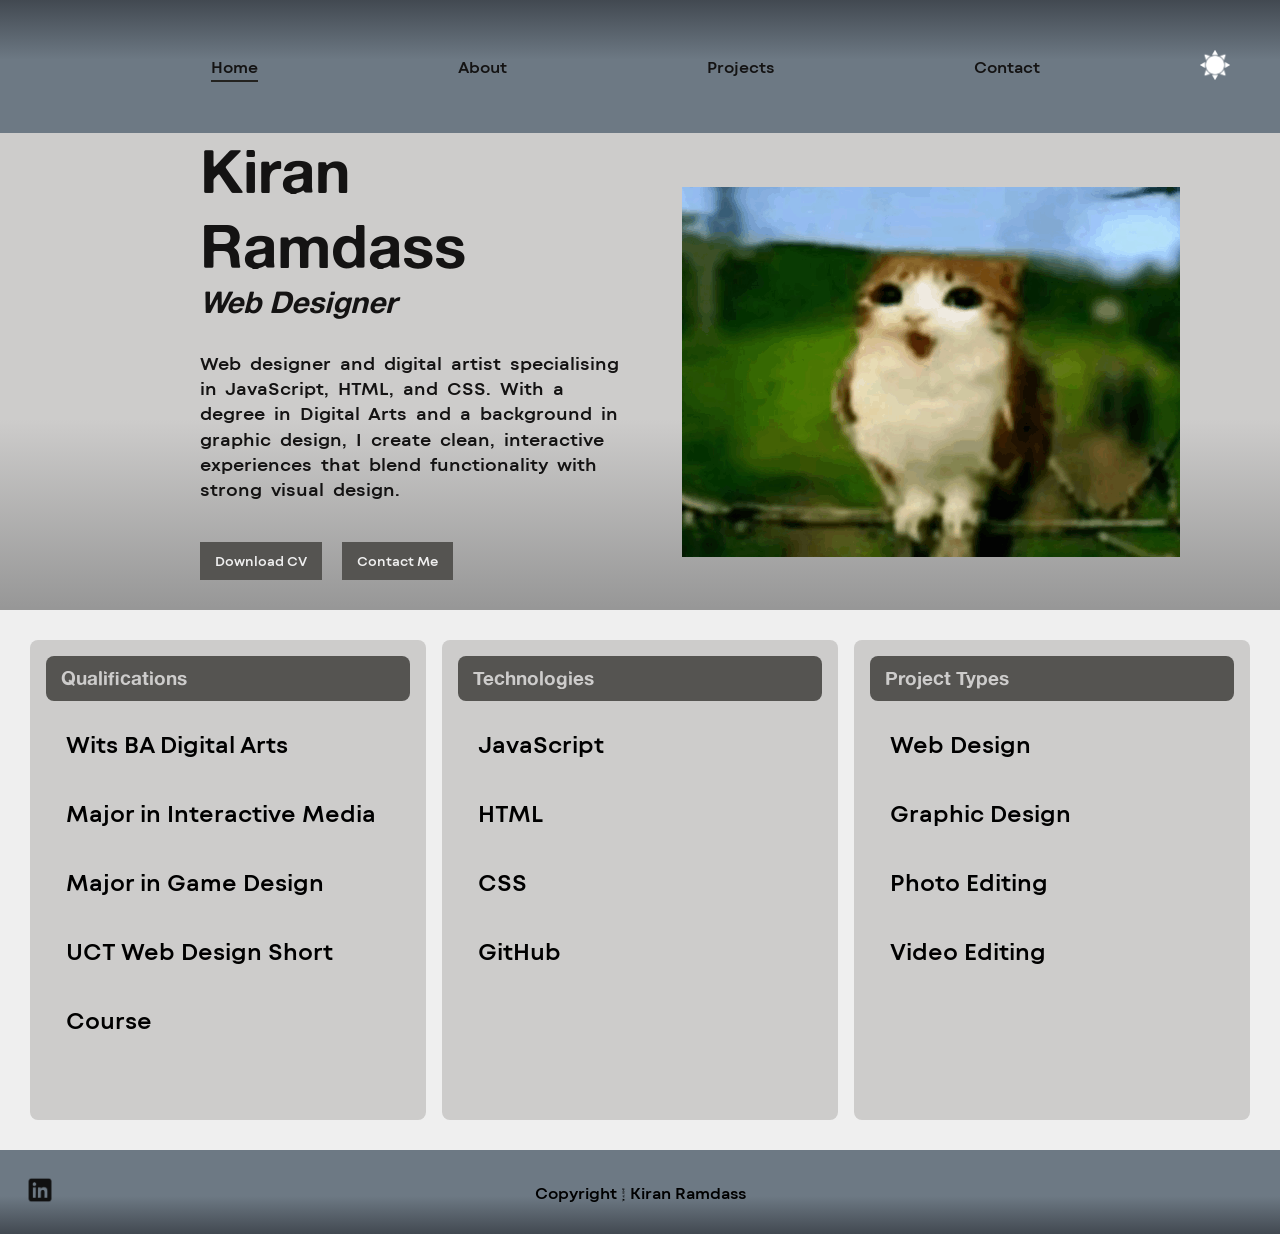
==== index.html @ 97e03ce2 "Initial commit" ====
<!DOCTYPE html>
<html lang="en">
<head>
    <meta charset="UTF-8">
    <meta name="viewport" content="width=device-width, initial-scale=1.0">
    <title>Home</title>
    <link rel="stylesheet" href="./CSS/style.css">
    <script src="./JS/main.js" defer></script>

</head>
<body>

    <header></header> <!--Home Navigation Bar-->
    
    <main>

        <section class="hero home-hero"> <!--Home Hero Section-->
            
            <div class="hero-text">
                <h1>Kiran Ramdass</h1>
                <h2>Web Designer</h2>
                
            
                <p class="hero-p">
                    Web designer and digital artist specialising in JavaScript, HTML, and CSS. 
                    With a degree in Digital Arts and a background in graphic design, I create clean, 
                    interactive experiences that blend functionality with strong visual design.
                </p>

                <div class="hero-btns">

                    <button>Download CV</button>
                    <a href="./HTML/contact.html"> <button>Contact Me</button> </a>

                </div>

            </div>

            <img src="./Images/surprised meowl.png" alt="Picture of Kiran" class="hero-img">

            

        </section> 


        <section class="card-container"> <!--Card Section-->

            <article class="card"> <!--Qualifications Card-->

                <div class="card-header">
                    <h3>Qualifications</h3>
                </div>

                <div class="card-body">
                    <ul>
                        <li>Wits BA Digital Arts</li>
                        <li>Major in Interactive Media</li>
                        <li>Major in Game Design</li>
                        <li>UCT Web Design Short Course</li>
                    </ul>       
                </div>  

            </article>

            <article class="card"><!--Technologies Card-->

                <div class="card-header">
                    <h3>Technologies</h3>
                </div>

                <div class="card-body">
                    <ul>
                        <li>JavaScript</li>
                        <li>HTML</li>
                        <li>CSS</li>
                        <li>GitHub</li>
                    </ul>
                </div>

            </article>

            <article class="card"><!--Projects Card-->
                
                <div class="card-header">
                    <h3>Project Types</h3>
                </div>

                <div class="card-body">
                <ul>
                    <li>Web Design</li>
                    <li>Graphic Design</li>
                    <li>Photo Editing</li>
                    <li>Video Editing</li>
                </ul>
                </div>

            </article>

        </section>


    </main>

    <footer><!--Footer-->
        <a href="https://www.linkedin.com/in/kiran-ramdass-a463453aa/" target="_blank">
            <img src="./Images/LinkedIn Logo.png" alt="LinkedIn" id="linkedin-button">
        </a>
        <p class="copyright">Copyright @ Kiran Ramdass</p>
    </footer>
    
</body>
</html>
---- CSS/style.css ----
*{
    margin: 0;
    padding: 0;
    box-sizing: border-box;

}


/*Fonts*/
@font-face {
    font-family: "MontBlanc";
    src: url("../Fonts/MontBlanc-Trial-SemiBold.ttf");
    font-display: swap;
}

@font-face {
    font-family: "AlteHaas";
    src: url("../Fonts/AlteHaasGroteskBold.ttf");
    font-display: swap;
}

h1, h2, h3{
    font-family: AlteHaas;
}

p, li{
    font-family: MontBlanc, sans-serif;
}


/*Website Colours (Light Mode)*/
body{
    background-color: #efefef;
}



header{
    background: linear-gradient(to top, #6d7984 55%, #424951);
    position: sticky;
    top: 0;
    z-index: 100;
}

.hero{
    background: linear-gradient(to bottom, #cdcccb 60%, #686868a7);
}

nav a{
    color: rgb(20, 19, 19);
    text-decoration: none;
    transition: color 0.3s ease;
}

nav a:hover{
    color: #efefef;
}

/*Website Colours (Dark Mode)*/

body.dark-mode{
    background-color: #5a5957;
    color: #efefef;
}

body.dark-mode .hero{
    background: linear-gradient(to bottom, #3c3c3b 55%, #181818);
}

body.dark-mode .hero-text {
    color: #efefef;
}

body.dark-mode .hero-p{
    color: #efefef;
}

body.dark-mode .card{
    background-color: #3c3c3b;
}

body.dark-mode .card-header{
    background-color: #23221f;
}

body.dark-mode header{
    background: linear-gradient(to top, #454c53 55%, #34393e);
}

body.dark-mode footer{
    background: linear-gradient(to bottom, #454c53 55%, #34393e);
}

body.dark-mode .project-card h3{
    background-color: #23221f;
}

body.dark-mode .project-card{
    background-color: #3c3c3b;
}

body.dark-mode button{
    background-color: #23221f;
}

body.dark-mode .timeline::before{
    background-color: #efefef;
}

body.dark-mode .timeline::after{
    background-color: #efefef;
}

body.dark-mode #Arrow{
    filter: invert(1);
}

body.dark-mode .Linked-Logo{
    filter: invert(0);
}

body.dark-mode #email-logo{
    filter: invert(1);
}

body.dark-mode #linkedin-button{
    filter: invert(0);
}

body.dark-mode nav a.active{
    border-bottom: 2px solid #efefef;
}


/*Universal Structuring*/
nav ul{
    list-style: none;
    display: flex;
    justify-content: center;
    gap: 200px;
    flex: 1;
}

nav {
    display: flex;
    align-items: center;
    padding: 50px 50px;
}

nav button{
    margin-left: auto;
}

footer p{
    position: absolute;
    left: 50%;
    transform: translateX(-50%);
}

#theme-icon{
    width: 30px;
    height: 30px;
}

#theme-toggle{
    background: none;
    border: none;
    cursor: pointer;
    padding: 0;
}

#Arrow{
    display: block;
    width: 30px;
    margin: 0 auto;
    padding-bottom: 20px;
}

#linkedin-button{
    width: 40px;
    height: 40px;
    filter: invert(1);
}

nav a.active {
    border-bottom: 2px solid #23221f;
    padding-bottom: 4px;
}


/*Home Page*/

.home-hero{
    display: flex;
    justify-content: space-between;
    align-items: center;
}

.card-container ul{
    list-style: none;
}

.card-container{
    display: grid;
    grid-template-columns: repeat(3, 1fr);
    gap: 1rem;
    padding: 30px;
}

.hero-p{
    max-width: 500px;
    font-size: 18px;
    padding-top: 30px;
    padding-bottom: 10px;
    letter-spacing: 0px;
    word-spacing: 4px;
    line-height: 1.4;
    color: rgb(20, 19, 19);
}

.hero-img{
    padding: 50px;
    padding-right: 100px;
}

.hero-text{
    padding-left: 200px;
    color: rgb(20, 19, 19);
}

.hero-text h1{
    font-size: 60px
}

.hero-text h2{
    font-size: 30px;
    font-style: italic;
}

.hero-btns{
    font-size: 16px;
    padding: 30px 0px;
    display: flex;
    gap: 20px;
}

.hero-btns button{
    border: none;
    padding: 10px 15px;
    font-family: MontBlanc, sans-serif;
    background-color: #555451;
    color: #efefef;
}

.hero-btns button:hover{
    transition: background-color 0.3s ease;
    background-color: #757370;
    cursor: pointer;
    
}

.card{
    background-color: #cdcccb;
    padding: 1rem;
    border-radius: 8px;
    transition: background-color 0.2s ease;
}


.card-header{
    margin-bottom: 0.5rem;
}

.card li{
    line-height: 3;
    font-size: 23px
}

.card-body{
   padding: 0;
   margin-left: 20px;
   padding-bottom: 50px;
}

.card-header{
    padding: 10px 15px;
    background-color: #555451;
    border-radius: 8px;
}

.card-header h3{
    color: #cdcccb;
}

footer{
    background: linear-gradient(to bottom, #6d7984 55%,  #424951);
    padding: 20px 20px;
    display: flex;
    align-items: center;
    position: relative;
}


/*About Page*/

/*About Hero Section*/


.about-hero-text h1{
    font-size: 60px;
    text-align: center;
    padding: 30px 30px;
}

.about-hero-desc{
    text-align: center;
    max-width: 800px;
    margin: 0 auto;
    font-size: 18px;
}

.scroll-text{
    text-align: center;
    padding: 30px;
}

.about-hero-btns{
    font-size: 16px;
    padding: 30px 0px;
    display: flex;
    gap: 20px;
    justify-content: center;
}

.about-hero-btns button{
    border: none;
    padding: 10px 15px;
    font-family: MontBlanc, sans-serif;
    background-color: #555451;
    color: #efefef;
}

.about-hero-btns button:hover{
    transition: background-color 0.3s ease;
    background-color: #757370;
    cursor: pointer;
}


/*About Page Timeline*/

.timeline{
    position: relative;
    padding-top: 130px;
    margin-bottom: 50px;
}

.timeline-content{
    line-height: 1.9;
}

.timeline-content{
    text-align: center;
}

.timeline-btn{
    font-size: 16px;
    padding: 10px 0px;
    display: flex;
    gap: 20px;
    justify-content: center;
}

/*Timeline Buttons*/

.timeline-btn button{
    border: none;
    padding: 10px 15px;
    font-family: MontBlanc, sans-serif;
    background-color: #555451;
    color: #efefef;
}

.timeline-btn button:hover{
    transition: background-color 0.3s ease;
    background-color: #757370;
    cursor: pointer;
}

/*Reddam Content*/

.reddam {
    position: relative;
    right: 20px;
}

.reddam .timeline-img{
    position: relative;
    left: 590px;
    width: 100px;
    bottom: 10px;
}

.reddam .timeline-content{
    position: relative;
    left: 150px;
    align-items: center;
}

/*Dale Content*/

.dale{
    position: relative;
    right: 20px;
}

.dale .timeline-img{
    position: relative;
    left: 840px;
    width: 200px;
    bottom: 30px;
}

.dale .timeline-content{
    position: relative;
    left: 865px;
}

/*Wits Content*/

.wits{
    position: relative;
    right: 20px;
}

.wits .timeline-img{
    position: relative;
    left: 540px;
    width: 200px;
    bottom: 35px;
}

.wits .timeline-content{
    position: relative;
    left: 80px;
}

/*UCT Content*/

.uct{
    position: relative;
    bottom: 30px;
}

.uct .timeline-img{
    position: relative;
    left: 765px;
    width: 300px;
}

.uct .timeline-content{
    position: relative;
    left: 730px;
}

/*Individual Content*/

.individual .timeline-img{
    position: relative;
    left: 580px;
    width: 50px;
}

.individual .timeline-content{
    position: relative;
    left: 200px;
}

/*Timeline Page Divider*/

.timeline-item{
    display: flex;
    align-items: center;
}

.timeline::before{
    content: '';
    position: absolute;
    left: 50%;
    top: 90px;
    bottom: 0;
    width: 2px;
    background-color: #555451;
    transform: translateX(-50%);
}

.timeline::after{
    content: '';
    position: absolute;
    left: 50%;
    top: 90px;
    width: 20px;
    height: 2px;
    background-color: #555451;
    transform: translateX(-50%);
}




/*Projects Page*/


.projects-heading{
    font-size: 60px;
    text-align: center;
    padding: 30px 30px;
}

.projects-desc{
    text-align: center;
    max-width: 800px;
    margin: 0 auto;
    font-size: 18px;
}

.projects-hero-btns{
    font-size: 16px;
    padding: 30px 0px;
    display: flex;
    gap: 20px;
    justify-content: center;
}

.projects-hero-btns button{
    border: none;
    padding: 10px 15px;
    font-family: MontBlanc, sans-serif;
    background-color: #555451;
    color: #efefef;
}

.projects-hero-btns button:hover{
    transition: background-color 0.3s ease;
    background-color: #757370;
    cursor: pointer; 
}

.projects-scroll-text{
    text-align: center;
    padding: 30px;
}

.projects-subheading{
    text-align: center;
    font-size: 18px;
    margin-top: 30px;
    line-height: 40px;
}

.projects-grid{
    display: flex;
    gap: 2rem;
    padding: 30px;
    justify-content: center;
    text-align: center;
}

.project-card{
    background-color: #cdcccb;
    padding: 1.5rem;
    flex: 1;
    border-radius: 8px;
}

.project-card h3{
    margin: 0 auto;
    margin-bottom: 50px;
    background-color: #555451;
    padding: 0.5rem;
    border-radius: 8px;
    color: #cdcccb;
}



/*Contact Page*/


.contact-heading{
    font-size: 60px;
    text-align: center;
    padding: 30px 30px;
}

.contact-desc{
    text-align: center;
    max-width: 800px;
    margin: 0 auto;
    font-size: 18px;
}

.contact-hero-btns{
    font-size: 16px;
    padding: 30px 0px;
    display: flex;
    gap: 20px;
    justify-content: center;
}

.contact-hero-btns button{
    border: none;
    padding: 10px 15px;
    font-family: MontBlanc, sans-serif;
    background-color: #555451;
    color: #efefef;
}

.contact-hero-btns button:hover{
    transition: background-color 0.3s ease;
    background-color: #757370;
    cursor: pointer; 
}

.contact-scroll{
    text-align: center;
    padding: 30px;
}

.contact-form{
    display: flex;
    flex-direction: column;
    gap: 1rem;
    max-width: 600px;
    margin: 0 auto;
}

.contact-form-section{
    text-align: center;
}

.contact-form-section h2{
    margin-top: 50px;
    margin-bottom: 10px;
}

.sub-p{
    padding-bottom: 30px;
}

.contact-form input{
    padding: 10px;
    width: 100%;
}

.contact-form textarea{
    padding: 10px;
    width: 100%;
    height: 150px;
    resize: none;
}

.contact-form button{
    width: 150px;
    padding: 10px;
    margin: 0 auto;
    border: none;
    padding: 10px 15px;
    font-family: MontBlanc, sans-serif;
    background-color: #555451;
    color: #efefef;
    width: 150px;
    margin: 0 auto;
    cursor: pointer;
    transition: background-color 0.3s ease;
}

.contact-form button:hover{
    background-color: #757370;
}

.Linked-Logo{
    filter: invert(1);
    display: block;
    width: 100px;
    margin: 0 auto;
}

#email-logo{
    display: block;
    width: 70px;
    margin: 0 auto;
}

.email-p{
    margin-bottom: 30px;
}
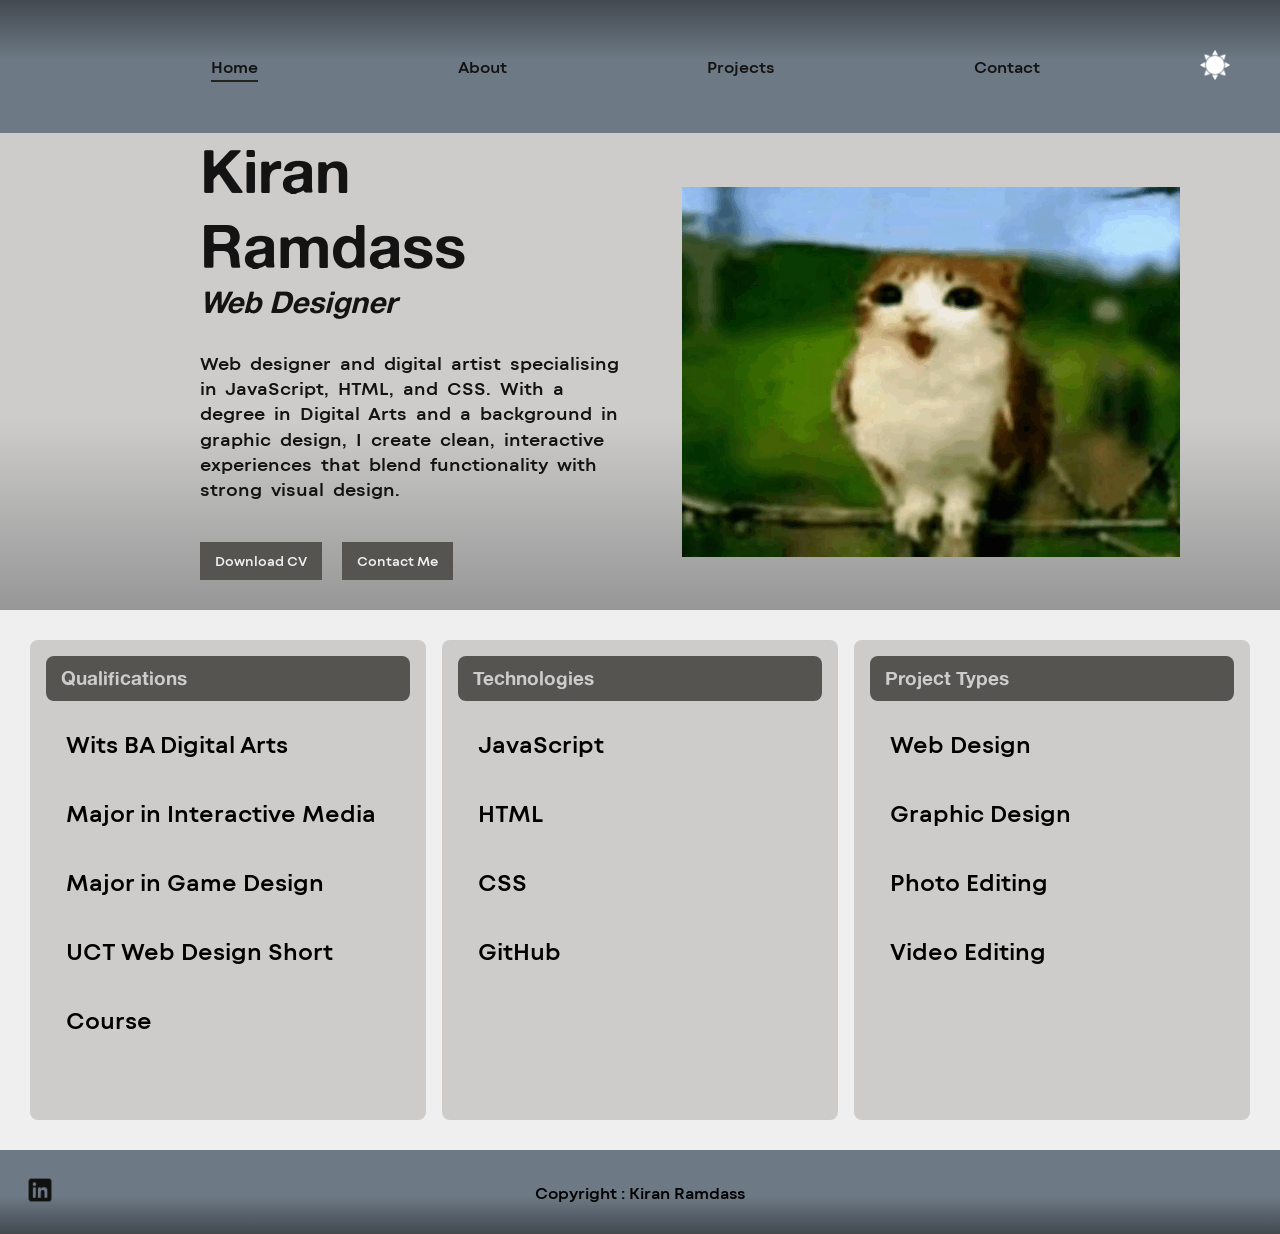
==== commit d37adcd3: "Updates Complete Home, About & Contact Page. In progress Projects Page" ====
--- a/index.html
+++ b/index.html
@@ -102,10 +102,10 @@
     </main>
 
     <footer><!--Footer-->
-        <a href="https://www.linkedin.com/in/kiran-ramdass-a463453aa/" target="_blank">
-            <img src="./Images/LinkedIn Logo.png" alt="LinkedIn" id="linkedin-button">
+        <a href="https://www.linkedin.com/in/kiran-ramdass-a463453aa/" target="_blank" rel="noopener noreferrer">
+            <img src="./Images/LinkedIn Logo.png" alt="LinkedIn" id="linkedin-footer">
         </a>
-        <p class="copyright">Copyright @ Kiran Ramdass</p>
+        <p class="copyright">Copyright : Kiran Ramdass</p>
     </footer>
     
 </body>
--- a/CSS/style.css
+++ b/CSS/style.css
@@ -123,7 +123,7 @@
     filter: invert(1);
 }
 
-body.dark-mode #linkedin-button{
+body.dark-mode #linkedin-footer{
     filter: invert(0);
 }
 
@@ -131,6 +131,15 @@
     border-bottom: 2px solid #efefef;
 }
 
+body.dark-mode .modal-content{
+    background-color: #5a5957;
+    color: #efefef;
+}
+
+body.dark-mode .modal-close{
+    background: none;
+    color: #efefef;
+}
 
 /*Universal Structuring*/
 nav ul{
@@ -150,6 +159,7 @@
 nav button{
     margin-left: auto;
 }
+
 
 footer p{
     position: absolute;
@@ -176,7 +186,7 @@
     padding-bottom: 20px;
 }
 
-#linkedin-button{
+#linkedin-footer{
     width: 40px;
     height: 40px;
     filter: invert(1);
@@ -269,6 +279,9 @@
 
 .card-header{
     margin-bottom: 0.5rem;
+    padding: 10px 15px;
+    background-color: #555451;
+    border-radius: 8px;
 }
 
 .card li{
@@ -282,11 +295,6 @@
    padding-bottom: 50px;
 }
 
-.card-header{
-    padding: 10px 15px;
-    background-color: #555451;
-    border-radius: 8px;
-}
 
 .card-header h3{
     color: #cdcccb;
@@ -317,6 +325,9 @@
     max-width: 800px;
     margin: 0 auto;
     font-size: 18px;
+    letter-spacing: 0px;
+    word-spacing: 4px;
+    line-height: 1.4;
 }
 
 .scroll-text{
@@ -357,9 +368,6 @@
 
 .timeline-content{
     line-height: 1.9;
-}
-
-.timeline-content{
     text-align: center;
 }
 
@@ -387,100 +395,233 @@
     cursor: pointer;
 }
 
-/*Reddam Content*/
-
-.reddam {
+/*About Modals*/
+
+.modal {
+    display: none;
+    position: fixed;
+    top: 0;
+    left: 0;
+    width: 100%;
+    height: 100%;
+    background-color: rgba(0, 0, 0, 0.6);
+    z-index: 200;
+    justify-content: center;
+    align-items: center;
+}
+
+.modal.active{
+    display: flex;
+}
+
+.modal-content{
+    background-color: #efefef;
+    padding: 40px;
+    border-radius: 8px;
+    width: 70%;
+    max-height: 80vh;
+    overflow-y: auto;
     position: relative;
-    right: 20px;
-}
+    display: flex;
+    align-items: flex-start;
+    gap: 20px;
+}
+
+.modal-close {
+    position: absolute;
+    top: 10px;
+    right: 15px;
+    background: none;
+    border: none;
+    font-size: 20px;
+    cursor: pointer;
+}
+
+/*Timeline Images*/
 
 .reddam .timeline-img{
-    position: relative;
-    left: 590px;
     width: 100px;
-    bottom: 10px;
-}
+    margin-right: 70px;
+}
+
+.dale .timeline-img{
+    width: 200px;
+    margin-bottom: 10px;
+    transform: translateX(10px);
+}
+
+.wits .timeline-img{
+    width: 200px;
+    margin-right: 50px;
+}
+
+.uct .timeline-img{
+    width: 150px;
+    transform: translateX(30px);
+    margin-bottom: 30px;
+}
+
+/*Timeline Content (Descriptions and Buttons)*/
 
 .reddam .timeline-content{
-    position: relative;
-    left: 150px;
+    margin-right: 10px;
+}
+
+.wits .timeline-content{
+    margin-right: 40px;
+}
+
+.dale .timeline-content{
+    margin-left: 50px;
+}
+
+.uct .timeline-content{
+    transform: translateX(90px);
+    margin-bottom: 30px;
+}
+
+/*Reddam Modal*/
+
+.reddam-modal-text{
+    padding-top: 90px;
+    max-width: 700px;
+    padding-left: 50px;
+    letter-spacing: 0px;
+    word-spacing: 4px;
+    line-height: 1.4;
+ }
+
+ .reddam-modal-title{
+    padding-bottom: 15px;
+    
+ }
+
+ .reddam-modal-details{
+    padding-bottom: 10px;
+ }
+
+
+.reddam-modal-img{
+    width: 200px;
+    flex-shrink: 0;
+    margin-top: 50px;
+    margin-bottom: 50px;
+    margin-left: 40px;
+}
+
+
+/*Dale Modal*/
+
+.dale-modal-text{
+    padding-top: 80px;
+    max-width: 700px;
+    padding-left: 40px;
+    letter-spacing: 0px;
+    word-spacing: 4px;
+    line-height: 1.4;
+    padding-bottom: 90px;
+}
+
+.dale-modal-img{
+    width: 200px;
+    flex-shrink: 0;
+    margin-top: 100px;
+    margin-bottom: 50px;
+    margin-left: 40px;
+}
+
+.dale-modal-title{
+    padding-bottom: 15px;
+}
+
+.dale-modal-details{
+    padding-bottom: 10px;
+}
+
+
+/*Wits Modal*/
+
+.wits-modal-text{
+    padding-top: 80px;
+    max-width: 700px;
+    letter-spacing: 0px;
+    word-spacing: 4px;
+    line-height: 1.4;
+    padding-bottom: 90px;
+}
+
+.wits-modal-img{
+    width: 250px;
+    flex-shrink: 0;
+    margin-top: 50px;
+    margin-bottom: 60px;
+    
+}
+
+.wits-modal-title{
+    padding-bottom: 15px;
+}
+
+.wits-modal-details{
+    padding-bottom: 10px;
+}
+
+
+/*UCT Modal*/
+
+.uct-modal-text{
+    padding-top: 80px;
+    max-width: 700px;
+    letter-spacing: 0px;
+    word-spacing: 4px;
+    line-height: 1.4;
+    padding-bottom: 90px;
+    padding-left: 40px;
+}
+
+.uct-modal-img{
+    width: 200px;
+    flex-shrink: 0;
+    margin-top: 60px;
+    margin-left: 30px;
+}
+
+.uct-modal-title{
+    padding-bottom: 15px;
+}
+
+.uct-modal-details{
+    padding-bottom: 10px;
+}
+
+
+
+/*Timeline Page Divider*/
+
+.timeline-item{
+    display: flex;
     align-items: center;
-}
-
-/*Dale Content*/
-
-.dale{
-    position: relative;
-    right: 20px;
-}
-
-.dale .timeline-img{
-    position: relative;
-    left: 840px;
-    width: 200px;
-    bottom: 30px;
-}
-
-.dale .timeline-content{
-    position: relative;
-    left: 865px;
-}
-
-/*Wits Content*/
-
-.wits{
-    position: relative;
-    right: 20px;
-}
-
-.wits .timeline-img{
-    position: relative;
-    left: 540px;
-    width: 200px;
-    bottom: 35px;
-}
-
-.wits .timeline-content{
-    position: relative;
-    left: 80px;
-}
-
-/*UCT Content*/
-
-.uct{
-    position: relative;
-    bottom: 30px;
-}
-
-.uct .timeline-img{
-    position: relative;
-    left: 765px;
-    width: 300px;
-}
-
-.uct .timeline-content{
-    position: relative;
-    left: 730px;
-}
-
-/*Individual Content*/
-
-.individual .timeline-img{
-    position: relative;
-    left: 580px;
-    width: 50px;
-}
-
-.individual .timeline-content{
-    position: relative;
-    left: 200px;
-}
-
-/*Timeline Page Divider*/
-
-.timeline-item{
-    display: flex;
-    align-items: center;
+    justify-content: flex-end;
+    padding-right: calc(50% + 40px);
+    margin-bottom: 60px;
+    width: 100%;
+}
+
+.timeline-item:nth-child(even){
+    flex-direction: row-reverse;
+    justify-content: flex-end;
+    padding-right: 0;
+    padding-left: calc(50% + 40px);
+}
+
+.timeline-img{
+    width: 150px;
+    margin-right: 20px;
+}
+
+.timeline-item:nth-child(even) .timeline-img{
+    margin-right: 0;
+    margin-left: 20px;
 }
 
 .timeline::before{
@@ -505,9 +646,6 @@
     transform: translateX(-50%);
 }
 
-
-
-
 /*Projects Page*/
 
 
@@ -522,6 +660,9 @@
     max-width: 800px;
     margin: 0 auto;
     font-size: 18px;
+    letter-spacing: 0px;
+    word-spacing: 4px;
+    line-height: 1.4;
 }
 
 .projects-hero-btns{
@@ -598,6 +739,9 @@
     max-width: 800px;
     margin: 0 auto;
     font-size: 18px;
+    letter-spacing: 0px;
+    word-spacing: 4px;
+    line-height: 1.4;
 }
 
 .contact-hero-btns{
@@ -662,21 +806,30 @@
 
 .contact-form button{
     width: 150px;
-    padding: 10px;
     margin: 0 auto;
+    margin-top: 20px;
     border: none;
     padding: 10px 15px;
     font-family: MontBlanc, sans-serif;
     background-color: #555451;
     color: #efefef;
-    width: 150px;
-    margin: 0 auto;
     cursor: pointer;
     transition: background-color 0.3s ease;
 }
 
 .contact-form button:hover{
     background-color: #757370;
+}
+
+
+#email-logo{
+    display: block;
+    width: 70px;
+    margin: 0 auto;
+}
+
+.email-p{
+    margin-bottom: 30px;
 }
 
 .Linked-Logo{
@@ -684,15 +837,204 @@
     display: block;
     width: 100px;
     margin: 0 auto;
-}
-
-#email-logo{
+    margin-bottom: -6px;
+    margin-top: 70px;
+}
+
+.Linked-button{
+    width: 150px;
+    margin: 0 auto;
     display: block;
-    width: 70px;
-    margin: 0 auto;
-}
-
-.email-p{
-    margin-bottom: 30px;
-}
-
+    border: none;
+    padding: 10px 15px;
+    font-family: MontBlanc, sans-serif;
+    background-color: #555451;
+    color: #efefef;
+    cursor: pointer;
+    transition: background-color 0.3s ease;
+    margin-top: 20px;
+    margin-bottom: 70px;
+}
+
+.Linked-button:hover{
+    background-color: #757370;
+}
+
+/*Responsive Design*/
+
+@media (max-width: 768px){
+
+
+    /*Nav*/
+
+    nav ul{
+        gap: 15px;
+    }
+
+    nav{
+        padding: 15px 20px;
+    }
+
+    .home-hero{
+        flex-direction: column;
+        text-align: center;
+        padding: 30px 20px;
+        align-items: center;
+    }
+
+    .hero-text{
+        padding-left: 0;
+        padding-right: 0;
+        padding: 20px;
+    }
+
+    .hero-text h1{
+        font-size: 36px;
+    }
+
+    .hero-text h2{
+        font-size: 20px;
+    }
+
+    .hero-p{
+        max-width: 100%;
+        font-size: 16px;
+    }
+
+    .hero-btns{
+        justify-content: center;
+    }
+
+    .hero-img{
+        padding: 20px;
+        width: 200px;
+    }
+
+    /*Home Cards*/
+
+    .card-container{
+        grid-template-columns: 1fr;
+    }
+
+    .card li{
+        font-size: 18px;
+        line-height: 2.5;
+    }
+
+    /*About Hero Section*/
+
+    .about-hero-text h1{
+        font-size: 36px;
+        padding: 20px;
+    }
+
+    .about-hero-desc{
+        font-size: 16px;
+        padding: 0 20px;
+    }
+
+    /*Timeline*/
+
+    .timeline-item, .timeline-item:nth-child(even){
+        flex-direction: column;
+        align-items: center;
+        padding-left: 0;
+        padding-right: 0;
+        text-align: center;
+    }
+
+    .timeline-item.dale{
+        flex-direction: column-reverse;
+    }
+
+    .timeline-item.uct{
+        flex-direction: column-reverse;
+    }
+
+    .timeline-img, .reddam .timeline-img, .dale .timeline-img, .wits .timeline-img, .uct .timeline-img{
+        display: block;
+        margin: 0 auto 20px auto;
+        margin-left: auto;
+        margin-right: auto;
+        transform: none;
+
+    }
+
+    .timeline::before, .timeline::after{
+        display: none;
+    }
+
+    .timeline-content, .reddam .timeline-content, .dale .timeline-content, .wits .timeline-content, .uct .timeline-content{
+        margin-left: 0;
+        margin-right: 0;
+        text-align: center;
+        transform: none;
+    }
+
+
+    /*Modals*/
+
+    .modal-content{
+        width: 90%;
+        flex-direction: column;
+        padding: 20px;
+        align-items: center;
+    }
+
+    .reddam-modal-img, .dale-modal-img, .wits-modal-img, .uct-modal-img{
+        width: 150px;
+        margin: 0 auto 20px auto;
+    }
+
+     .reddam-modal-text, .dale-modal-text, .wits-modal-text, .uct-modal-text{
+        padding: 10px;
+        text-align: center;
+    }
+
+    /*Projects Page*/
+
+    .projects-grid{
+        flex-direction: column;
+        padding: 20px;
+    }
+
+    .projects-heading{
+        font-size: 36px;
+        padding: 20px;
+    }
+
+    .projects-desc{
+        padding: 0 20px;
+        font-size: 16px;
+    }
+
+    /*Contact Page*/
+    
+    .contact-heading{
+        font-size: 36px;
+        padding: 20px;
+    }
+
+    .contact-desc{
+        padding: 0 20px;
+        font-size: 16px;
+    }
+
+    .contact-form{
+        padding: 0 20px;
+    }
+
+    /*Footer*/
+
+    footer{
+        flex-direction: column;
+        gap: 10px;
+        text-align: center;
+        padding: 20px;
+    }
+
+    footer p {
+        position: static;
+        transform: none;
+    }
+}
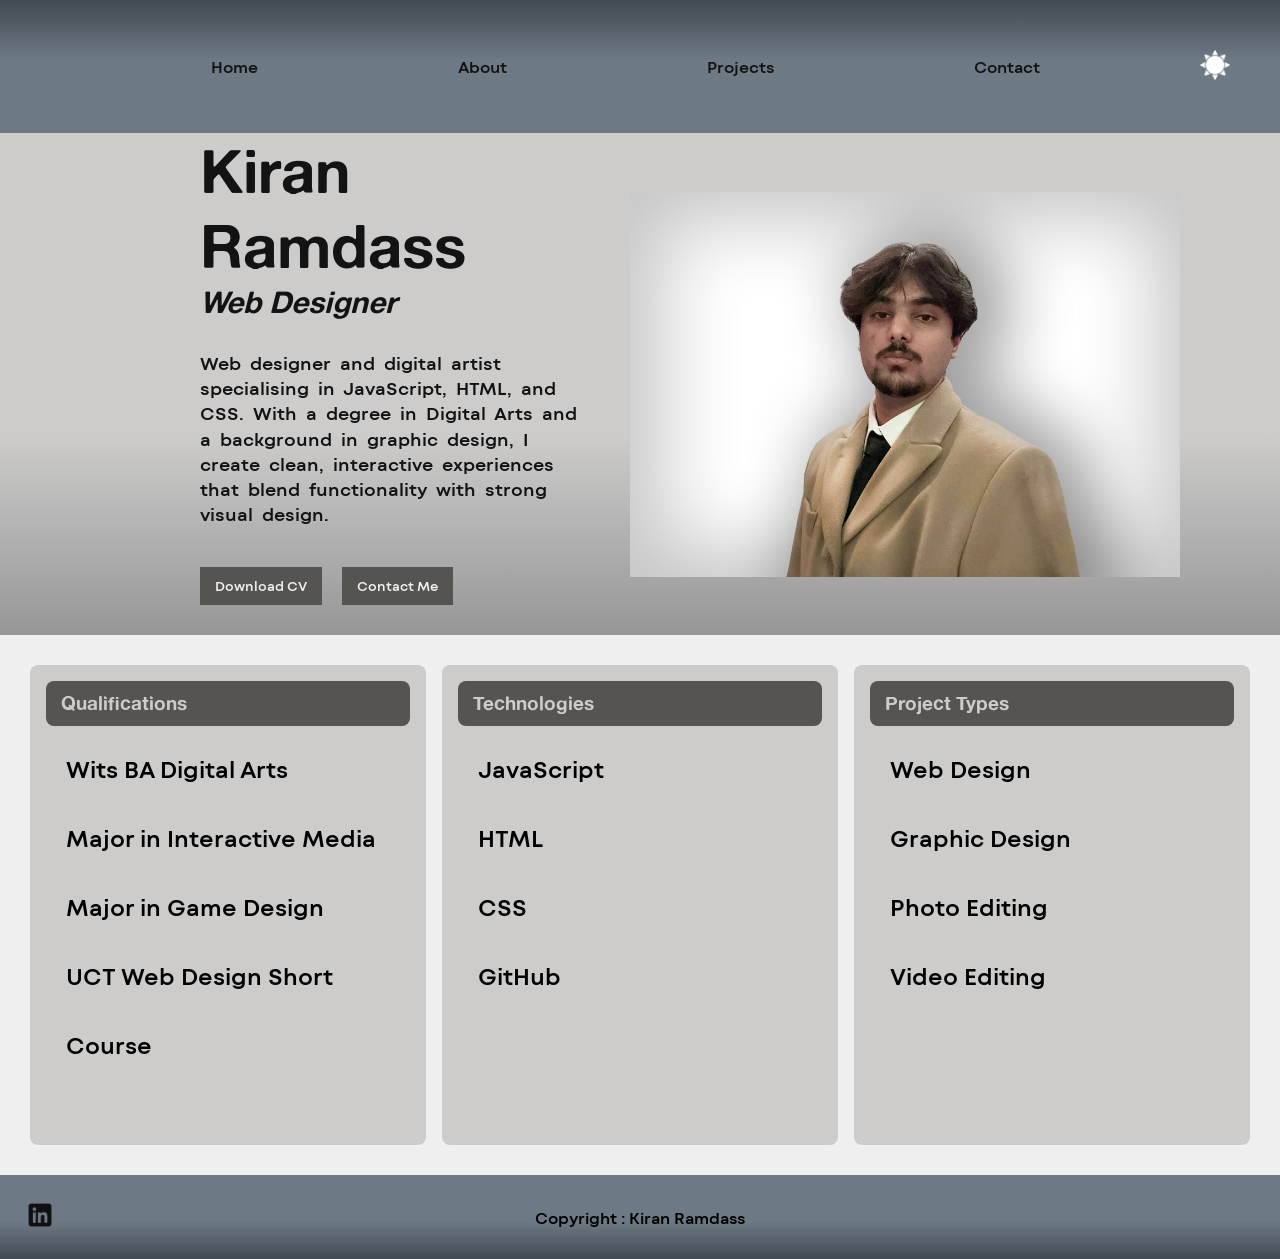
==== commit b11d7f19: "Final Changes Test for Final iteration" ====
--- a/index.html
+++ b/index.html
@@ -29,14 +29,14 @@
 
                 <div class="hero-btns">
 
-                    <button>Download CV</button>
+                    <a href="./Documents/Kiran Ramdass - CV.pdf" download> <button>Download CV</button> </a>
                     <a href="./HTML/contact.html"> <button>Contact Me</button> </a>
 
                 </div>
 
             </div>
 
-            <img src="./Images/surprised meowl.png" alt="Picture of Kiran" class="hero-img">
+            <img src="./Images/Kiran Image.png" alt="Picture of Kiran" class="hero-img">
 
             
 
--- a/CSS/style.css
+++ b/CSS/style.css
@@ -97,6 +97,17 @@
 
 body.dark-mode .project-card{
     background-color: #3c3c3b;
+}
+
+body.dark-mode .project-card:hover{
+    transition: background-color 0.3s ease;
+    background-color: #646464;
+    cursor: pointer;
+}
+
+body.dark-mode .project-card:hover h3{
+    transition: background-color 0.3s ease;
+    background-color: #43413c;
 }
 
 body.dark-mode button{
@@ -229,6 +240,7 @@
 }
 
 .hero-img{
+    width: 700px;
     padding: 50px;
     padding-right: 100px;
 }
@@ -447,7 +459,7 @@
 .dale .timeline-img{
     width: 200px;
     margin-bottom: 10px;
-    transform: translateX(10px);
+    transform: translateX(20px);
 }
 
 .wits .timeline-img{
@@ -472,7 +484,7 @@
 }
 
 .dale .timeline-content{
-    margin-left: 50px;
+    margin-left: 80px;
 }
 
 .uct .timeline-content{
@@ -695,8 +707,10 @@
 .projects-subheading{
     text-align: center;
     font-size: 18px;
-    margin-top: 30px;
+    margin-top: 40px;
     line-height: 40px;
+    margin-bottom: 40px;
+    
 }
 
 .projects-grid{
@@ -712,6 +726,12 @@
     padding: 1.5rem;
     flex: 1;
     border-radius: 8px;
+}
+
+.project-card:hover{
+    transition: background-color 0.3s ease;
+    background-color: #e6e4e3;
+    cursor: pointer;
 }
 
 .project-card h3{
@@ -723,7 +743,114 @@
     color: #cdcccb;
 }
 
-
+.project-card:hover h3{
+    transition: background-color 0.3s ease;
+    background-color: #918e8a;
+}
+
+.project1-img{
+    width: 350px;
+}
+
+.project2-img{
+    width: 350px;
+}
+
+.project3-img{
+    margin-top: 40px;
+    width: 250px;
+}
+
+/*Project Page Modals*/
+
+/*Project 1 Modal*/
+
+.project1-modal-img{
+    width: 500px;
+    
+}
+
+.project1-modal-text{
+    margin-top: 40px;
+    max-width: 400px;
+    letter-spacing: 0px;
+    word-spacing: 4px;
+    line-height: 1.4;
+    padding-bottom: 90px;
+    margin-left: 40px;
+}
+
+.project1-modal-title{
+    margin-bottom: 15px;
+}
+
+.project1-modal-details{
+    margin-bottom: 10px;
+}
+
+/*Project 2 Modal*/
+
+.project2-imgs{
+    display: flex;
+    flex-direction: column;
+}
+
+.project2-modal-img1{
+    width: 400px;
+    margin-top: 40px;
+    margin-left: 10px;
+    margin-bottom: 30px;
+}
+
+.project2-modal-img2{
+    width: 400px;
+    margin-left: 10px;
+    margin-bottom: 40px;
+}
+
+.project2-modal-text{
+    margin-top: 90px;
+    margin-left: 40px;
+    max-width: 500px;
+    letter-spacing: 0px;
+    word-spacing: 4px;
+    line-height: 1.4;
+    padding-bottom: 90px;
+}
+
+.project2-modal-title{
+    margin-bottom: 15px;
+}
+
+.project2-modal-details{
+    margin-bottom: 10px;
+}
+
+/*Project 3 Modal*/
+
+.project3-modal-video{
+    width: 600px;
+    margin-bottom: 50px;
+    margin-top: 30px;
+}
+
+.project3-modal-text{
+    margin-left: 40px;
+    max-width: 300px;
+    letter-spacing: 0px;
+    word-spacing: 4px;
+    line-height: 1.4;
+    padding-bottom: 90px;
+    margin-top: 30px;
+}
+
+.project3-modal-title{
+    margin-bottom: 15px;
+}
+
+.project3-modal-details{
+    margin-bottom: 10px;
+}
 
 /*Contact Page*/
 
@@ -872,7 +999,7 @@
     }
 
     nav{
-        padding: 15px 20px;
+        padding: 30px 15px;
     }
 
     .home-hero{
@@ -930,7 +1057,7 @@
 
     .about-hero-desc{
         font-size: 16px;
-        padding: 0 20px;
+        padding: 0px 20px;
     }
 
     /*Timeline*/
@@ -1008,6 +1135,50 @@
         font-size: 16px;
     }
 
+    .project1-modal-img{
+        width: 100%;
+        max-width: 300px;
+    }
+
+    .project1-modal-text{
+        margin: 0;
+        text-align: center;
+        max-width: 100%;
+        padding: 10px;
+    }
+
+    .project2-imgs{
+        width: 100%;
+        align-items: center;
+    }
+
+    .project2-modal-img1, .project2-modal-img2{
+        width: 100%;
+        max-width: 300px;
+        margin: 0 0 20px 0;
+    }
+
+    .project2-modal-text{
+        margin: 0;
+        text-align: center;
+        max-width: 100%;
+        padding: 10px;
+    }
+
+    .project3-modal-video{
+        width: 100%;
+        max-width: 100%;
+    }
+
+    .project3-modal-text{
+        margin: 0;
+        max-width: 100%;
+        text-align: center;
+        padding: 10px;
+    }
+
+    
+
     /*Contact Page*/
     
     .contact-heading{
